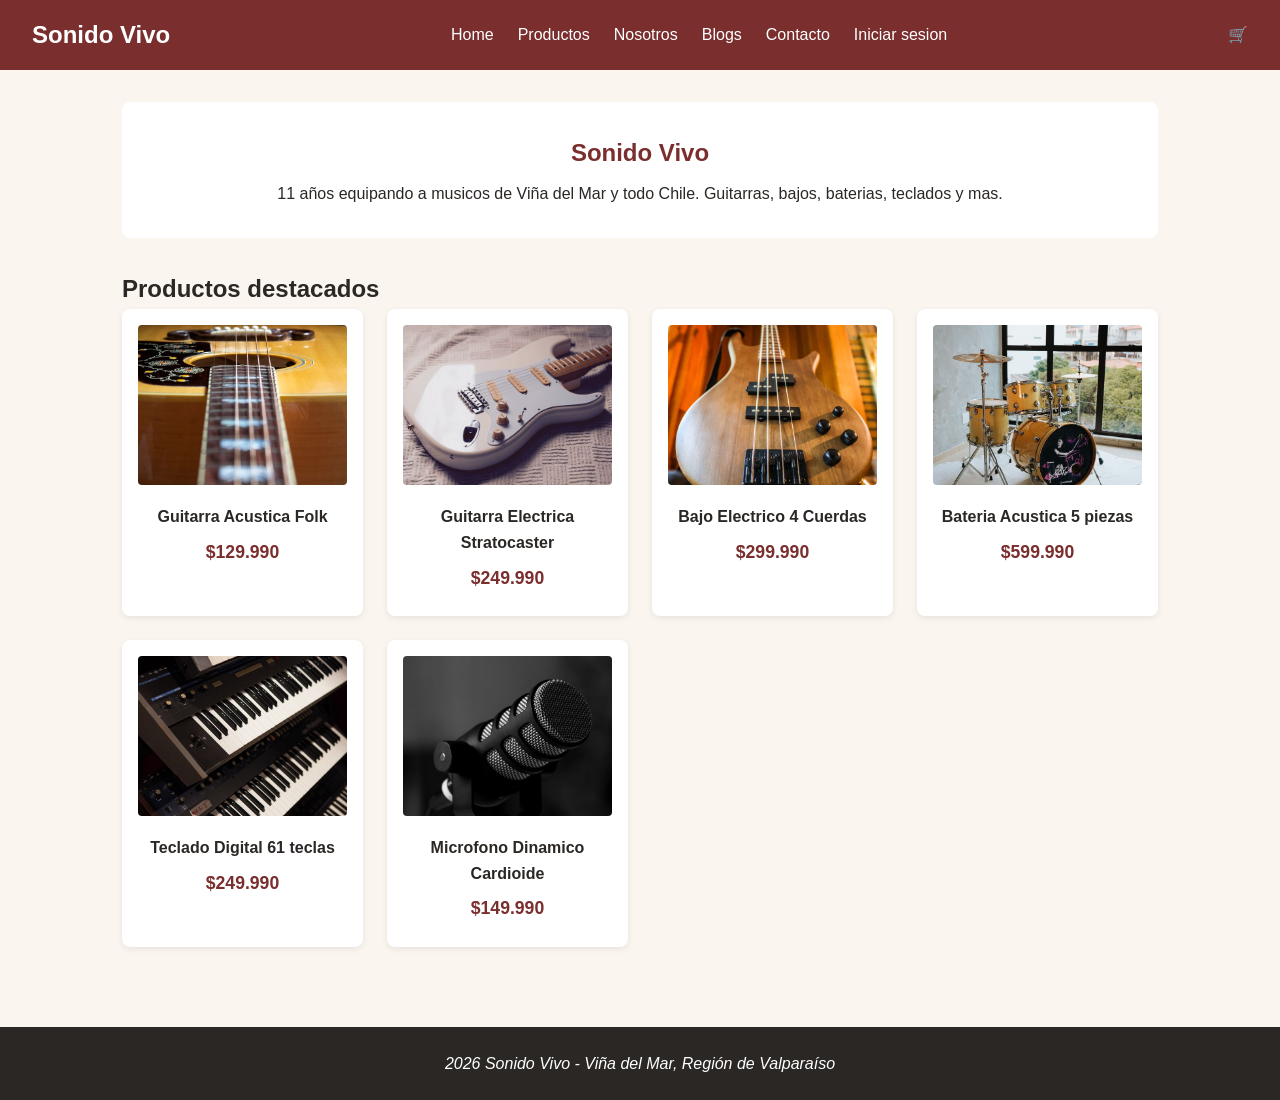
==== index.html @ 57584164 "feat: agrega menu hamburguesa responsive en las 4 paginas del modulo que a mi me tocó" ====
<!DOCTYPE html>
<html lang="es">
<head>
  <meta charset="UTF-8">
  <meta name="viewport" content="width=device-width, initial-scale=1.0">
  <meta name="description" content="Tienda de instrumentos musicales y equipos de audio en Viña del Mar">
  <title>Sonido Vivo | Tienda de Instrumentos Musicales</title>
  <link rel="stylesheet" href="css/estilos.css">
</head>
<body>
 
  <a class="salto-contenido" href="#contenido-principal">Ir al contenido</a>
 
  <header>
    <a href="index.html" class="logo"> Sonido Vivo</a>
    <nav aria-label="Navegación principal">
      <button class="menu-toggle" aria-expanded="false" aria-controls="menu-principal" aria-label="Abrir menú de navegación">☰</button>
      <ul id="menu-principal">
        <li><a href="index.html" aria-current="page">Home</a></li>
        <li><a href="productos.html">Productos</a></li>
        <li><a href="nosotros.html">Nosotros</a></li>
        <li><a href="blogs.html">Blogs</a></li>
        <li><a href="contacto.html">Contacto</a></li>
        <li><a href="login.html">Iniciar sesion</a></li>
      </ul>
    </nav>
    <a href="carrito.html" class="carrito-icono">🛒</a>
  </header>
 
  <main id="contenido-principal">
    <section class="hero">
      <h1>Sonido Vivo</h1>
      <p>11 años equipando a musicos de Viña del Mar y todo Chile. Guitarras, bajos, baterias, teclados y mas.</p>
    </section>
 
    <section>
      <h2>Productos destacados</h2>
      <div class="productos-grid" id="contenedor-destacados">
      </div>
    </section>
  </main>
 
  <footer>
    <address>2026 Sonido Vivo - Viña del Mar, Región de Valparaíso</address>
  </footer>
 
  <script src="js/productos-data.js"></script>
  <script src="js/menu.js"></script>
  <script src="js/home.js"></script>
</body>
</html>
---- css/estilos.css ----
:root {
  --color-primario: #7A2E2E;   /* rojo caoba - header, botones principales */
  --color-acento: #D9A441;     /* ambar dorado - hover, detalles */
  --color-fondo: #FAF6EF;      /* crema - fondo de pagina */
  --color-texto: #2B2724;      /* gris carbon calido - texto principal */
  --color-exito: #5C7A4F;      /* verde oliva - mensajes de exito */
  --color-error: #B33A2E;      /* rojo oxido - errores de validacion */
}
 
/* Reset basico: quitamos margenes/paddings por defecto del navegador
   para tener control total del espaciado nosotros mismos */
* {
  margin: 0;
  padding: 0;
  box-sizing: border-box; /* el padding y el borde se cuentan DENTRO del ancho del elemento, no se suman aparte */
}
 
body {
  font-family: 'Segoe UI', Arial, sans-serif;
  background-color: var(--color-fondo);
  color: var(--color-texto);
  line-height: 1.6; /* mejora la legibilidad de parrafos largos */
}
 
/* ===== ACCESIBILIDAD: SKIP LINK ===== */
.salto-contenido {
  position: absolute;
  padding: 0.75rem 1.5rem;
  background-color: var(--color-primario);
  color: white;
  transform: translateY(-150%);
  z-index: 100;
}
 
.salto-contenido:focus {
  transform: translateY(0);
}
 
/* ===== ESTADOS DE FOCO Y FORMULARIOS (Guia 4, seccion 10) ===== */
:focus-visible {
  outline: 3px solid var(--color-acento);
  outline-offset: 3px;
}
 
input:required,
select:required,
textarea:required {
  border-left: 0.3rem solid var(--color-primario);
}
 
/* ===== HEADER Y NAVEGACION ===== */
header {
  background-color: var(--color-primario);
  color: white;
  padding: 1rem 2rem;
  display: flex;
  justify-content: space-between;
  align-items: center;
  flex-wrap: wrap; /* para que en pantallas chicas el menu baje de linea en vez de aplastarse */
}
 
.logo {
  font-size: 1.5rem;
  font-weight: bold;
  color: white;
  text-decoration: none;
}
 
nav ul {
  list-style: none;
  display: flex;
  gap: 1.5rem;
}
 
nav a {
  color: white;
  text-decoration: none;
  font-weight: 500;
}
 
nav a:hover {
  color: var(--color-acento);
}
 
.carrito-icono {
  color: white;
  text-decoration: none;
  font-weight: bold;
}
 
/* ===== MENU HAMBURGUESA ===== */
.menu-toggle {
  display: none;
  background: none;
  border: none;
  color: white;
  font-size: 1.5rem;
  cursor: pointer;
}
 
@media (max-width: 768px) {
  .menu-toggle {
    display: block;
  }
 
  nav ul {
    display: none;
    flex-direction: column;
    width: 100%;
  }
 
  nav ul.menu-abierto {
    display: flex;
  }
}
 
/* ===== CONTENIDO PRINCIPAL ===== */
main {
  max-width: 1100px;
  margin: 0 auto; /* centra el contenido horizontalmente */
  padding: 2rem;
}
 
.hero {
  background-color: white;
  border-radius: 8px;
  padding: 2rem;
  margin-bottom: 2rem;
  text-align: center;
}
 
.hero h1 {
  color: var(--color-primario);
  margin-bottom: 0.5rem;
}
 
/* ===== GRILLA DE PRODUCTOS ===== */
.productos-grid {
  display: grid;
  grid-template-columns: repeat(auto-fill, minmax(220px, 1fr));
  gap: 1.5rem;
}
 
.producto-card {
  background-color: white;
  border-radius: 8px;
  padding: 1rem;
  text-align: center;
  box-shadow: 0 2px 6px rgba(0, 0, 0, 0.08);
  transition: transform 0.2s; /* efecto suave al pasar el mouse */
}
 
.producto-card:hover {
  transform: translateY(-4px);
}
 
.producto-card a {
  text-decoration: none;
  color: inherit;
}
 
.producto-card img {
  width: 100%;
  height: 160px;
  object-fit: cover; /* recorta la imagen sin deformarla si no calza el tamaño exacto */
  border-radius: 4px;
  margin-bottom: 0.75rem;
}
 
.producto-card h3 {
  font-size: 1rem;
  margin-bottom: 0.25rem;
}
 
.producto-card .precio {
  color: var(--color-primario);
  font-weight: bold;
  font-size: 1.1rem;
  margin: 0.5rem 0;
}
 
.boton {
  background-color: var(--color-acento);
  color: var(--color-texto);
  border: none;
  padding: 0.5rem 1rem;
  border-radius: 4px;
  cursor: pointer;
  font-weight: 600;
}
 
.boton:hover {
  opacity: 0.9;
}
 
/* ===== FOOTER ===== */
footer {
  background-color: var(--color-texto);
  color: white;
  text-align: center;
  padding: 1.5rem;
  margin-top: 3rem;
}
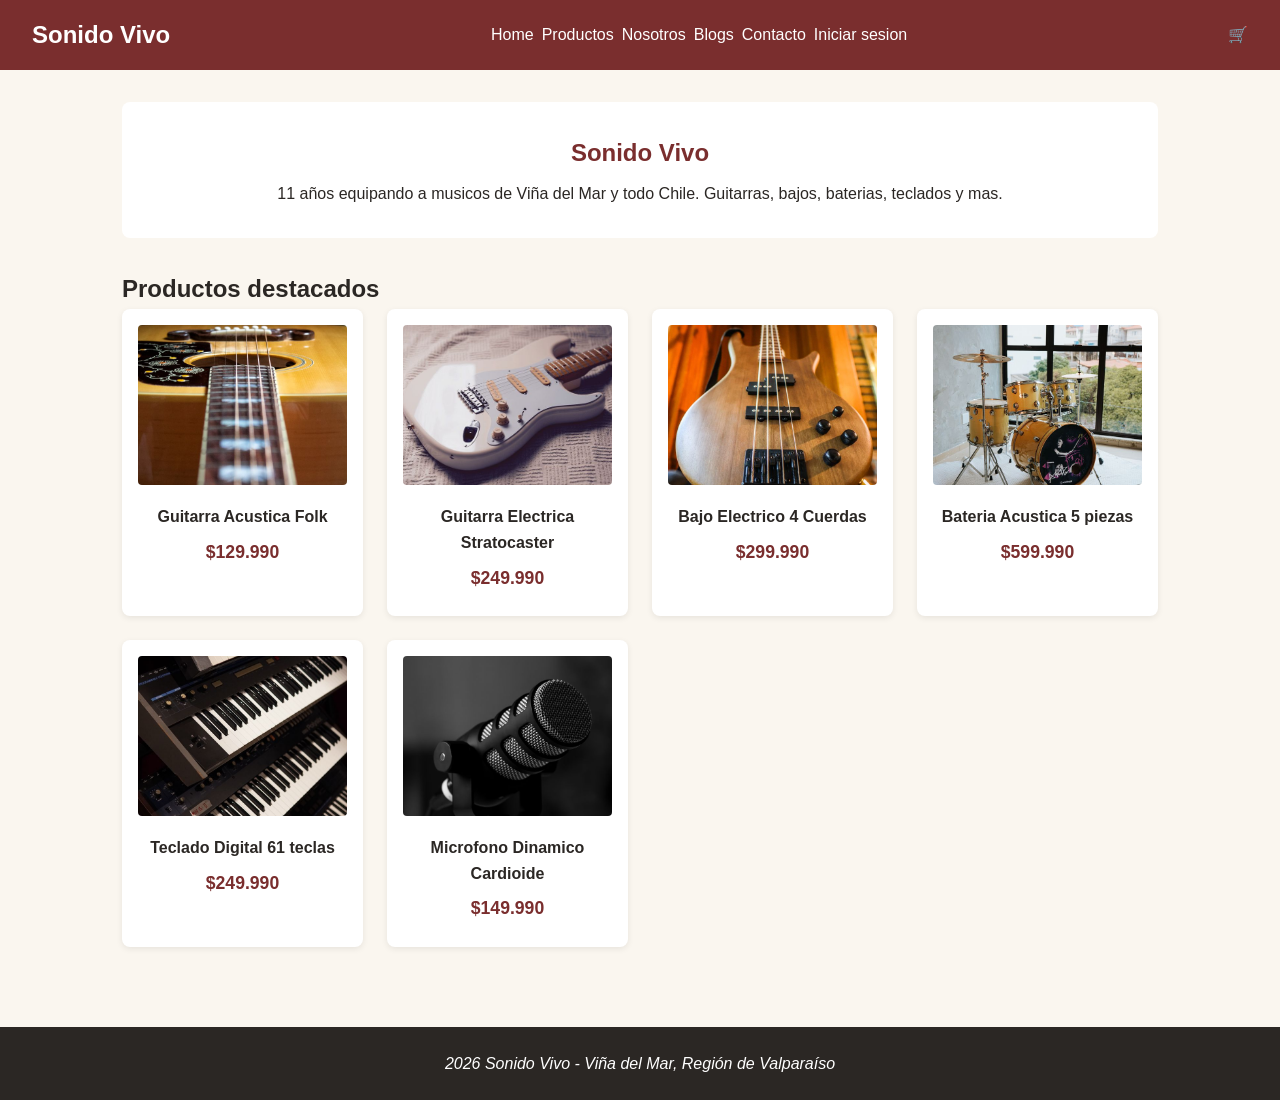
==== commit 10b34c18: "se corrige estructura html seccion menu en todos" ====
--- a/index.html
+++ b/index.html
@@ -5,7 +5,7 @@
   <meta name="viewport" content="width=device-width, initial-scale=1.0">
   <meta name="description" content="Tienda de instrumentos musicales y equipos de audio en Viña del Mar">
   <title>Sonido Vivo | Tienda de Instrumentos Musicales</title>
-  <link rel="stylesheet" href="css/estilos.css">
+  <link rel="stylesheet" href="assets/css/estilos.css">
 </head>
 <body>
  
@@ -13,13 +13,22 @@
  
   <header>
     <a href="index.html" class="logo"> Sonido Vivo</a>
+    <button
+      id="boton-menu"
+      class="boton-menu"
+      type="button"
+      aria-label="Abrir o cerrar menú principal"
+      aria-controls="menu-principal"
+      aria-expanded="false">
+      <span aria-hidden="true">☰</span>
+    </button>
+
     <nav aria-label="Navegación principal">
-      <button class="menu-toggle" aria-expanded="false" aria-controls="menu-principal" aria-label="Abrir menú de navegación">☰</button>
-      <ul id="menu-principal">
+      <ul id="menu-principal" class="menu">
         <li><a href="index.html" aria-current="page">Home</a></li>
         <li><a href="productos.html">Productos</a></li>
         <li><a href="nosotros.html">Nosotros</a></li>
-        <li><a href="blogs.html">Blogs</a></li>
+        <li><a href="blog.html">Blogs</a></li>
         <li><a href="contacto.html">Contacto</a></li>
         <li><a href="login.html">Iniciar sesion</a></li>
       </ul>
@@ -28,6 +37,7 @@
   </header>
  
   <main id="contenido-principal">
+    
     <section class="hero">
       <h1>Sonido Vivo</h1>
       <p>11 años equipando a musicos de Viña del Mar y todo Chile. Guitarras, bajos, baterias, teclados y mas.</p>
--- a/assets/css/estilos.css
+++ b/assets/css/estilos.css
@@ -0,0 +1,342 @@
+:root {
+  --color-primario: #7A2E2E;   /* rojo caoba - header, botones principales */
+  --color-acento: #D9A441;     /* ambar dorado - hover, detalles */
+  --color-fondo: #FAF6EF;      /* crema - fondo de pagina */
+  --color-texto: #2B2724;      /* gris carbon calido - texto principal */
+  --color-exito: #5C7A4F;      /* verde oliva - mensajes de exito */
+  --color-error: #B33A2E;      /* rojo oxido - errores de validacion */
+}
+ 
+/* Reset basico: quitamos margenes/paddings por defecto del navegador
+   para tener control total del espaciado nosotros mismos */
+* {
+  margin: 0;
+  padding: 0;
+  box-sizing: border-box; /* el padding y el borde se cuentan DENTRO del ancho del elemento, no se suman aparte */
+}
+ 
+body {
+  font-family: 'Segoe UI', Arial, sans-serif;
+  background-color: var(--color-fondo);
+  color: var(--color-texto);
+  line-height: 1.6; /* mejora la legibilidad de parrafos largos */
+}
+ 
+/* ===== ACCESIBILIDAD: SKIP LINK ===== */
+.salto-contenido {
+  position: absolute;
+  padding: 0.75rem 1.5rem;
+  background-color: var(--color-primario);
+  color: white;
+  transform: translateY(-150%);
+  z-index: 100;
+}
+ 
+.salto-contenido:focus {
+  transform: translateY(0);
+}
+ 
+/* ===== ESTADOS DE FOCO Y FORMULARIOS (Guia 4, seccion 10) ===== */
+:focus-visible {
+  outline: 3px solid var(--color-acento);
+  outline-offset: 3px;
+}
+ 
+input:required,
+select:required,
+textarea:required {
+  border-left: 0.3rem solid var(--color-primario);
+}
+ 
+/* ===== HEADER Y NAVEGACION ===== */
+header {
+  background-color: var(--color-primario);
+  color: white;
+  padding: 1rem 2rem;
+  display: flex;
+  justify-content: space-between;
+  align-items: center;
+  flex-wrap: wrap; /* para que en pantallas chicas el menu baje de linea en vez de aplastarse */
+}
+ 
+.logo {
+  font-size: 1.5rem;
+  font-weight: bold;
+  color: white;
+  text-decoration: none;
+}
+ 
+nav ul {
+  list-style: none;
+  display: flex;
+  gap: 1.5rem;
+}
+ 
+nav a {
+  color: white;
+  text-decoration: none;
+  font-weight: 500;
+}
+ 
+nav a:hover {
+  color: var(--color-acento);
+}
+ 
+.carrito-icono {
+  color: white;
+  text-decoration: none;
+  font-weight: bold;
+}
+ 
+/* ===== MENU HAMBURGUESA ===== */
+.menu-toggle {
+  display: none;
+  background: none;
+  border: none;
+  color: white;
+  font-size: 1.5rem;
+  cursor: pointer;
+}
+ 
+@media (max-width: 768px) {
+  .menu-toggle {
+    display: block;
+  }
+ 
+  nav ul {
+    display: none;
+    flex-direction: column;
+    width: 100%;
+  }
+ 
+  nav ul.menu-abierto {
+    display: flex;
+  }
+}
+ 
+/* ===== CONTENIDO PRINCIPAL ===== */
+main {
+  max-width: 1100px;
+  margin: 0 auto; /* centra el contenido horizontalmente */
+  padding: 2rem;
+}
+ 
+.hero {
+  background-color: white;
+  border-radius: 8px;
+  padding: 2rem;
+  margin-bottom: 2rem;
+  text-align: center;
+}
+ 
+.hero h1 {
+  color: var(--color-primario);
+  margin-bottom: 0.5rem;
+}
+ 
+/* ===== GRILLA DE PRODUCTOS ===== */
+.productos-grid {
+  display: grid;
+  grid-template-columns: repeat(auto-fill, minmax(220px, 1fr));
+  gap: 1.5rem;
+}
+ 
+.producto-card {
+  background-color: white;
+  border-radius: 8px;
+  padding: 1rem;
+  text-align: center;
+  box-shadow: 0 2px 6px rgba(0, 0, 0, 0.08);
+  transition: transform 0.2s; /* efecto suave al pasar el mouse */
+}
+ 
+.producto-card:hover {
+  transform: translateY(-4px);
+}
+ 
+.producto-card a {
+  text-decoration: none;
+  color: inherit;
+}
+ 
+.producto-card img {
+  width: 100%;
+  height: 160px;
+  object-fit: cover; /* recorta la imagen sin deformarla si no calza el tamaño exacto */
+  border-radius: 4px;
+  margin-bottom: 0.75rem;
+}
+ 
+.producto-card h3 {
+  font-size: 1rem;
+  margin-bottom: 0.25rem;
+}
+ 
+.producto-card .precio {
+  color: var(--color-primario);
+  font-weight: bold;
+  font-size: 1.1rem;
+  margin: 0.5rem 0;
+}
+ 
+.boton {
+  background-color: var(--color-acento);
+  color: var(--color-texto);
+  border: none;
+  padding: 0.5rem 1rem;
+  border-radius: 4px;
+  cursor: pointer;
+  font-weight: 600;
+}
+ 
+.boton:hover {
+  opacity: 0.9;
+}
+ 
+/* ===== FOOTER ===== */
+footer {
+  background-color: var(--color-texto);
+  color: white;
+  text-align: center;
+  padding: 1.5rem;
+  margin-top: 3rem;
+}
+
+/* ===== EXTRAS PARA NOSOTROS ===== */
+.img-fluida {
+  max-width: 100%;
+  height: auto;
+  border-radius: 8px;
+  margin: 1rem 0;
+}
+
+.nosotros-valores h2 {
+  color: var(--color-primario);
+}
+
+/* ===== SECCIÓN DE BLOGS ===== */
+.blogs-contenedor {
+  display: flex;
+  flex-direction: column;
+  gap: 2rem;
+}
+
+.blog-card {
+  background-color: white;
+  border-radius: 8px;
+  padding: 1.5rem;
+  box-shadow: 0 2px 6px rgba(0, 0, 0, 0.08);
+  display: flex;
+  flex-direction: column-reverse; /* En celulares la imagen va arriba */
+  gap: 1.5rem;
+  align-items: center;
+}
+
+.blog-contenido {
+  flex: 1;
+}
+
+.blog-contenido h2 {
+  color: var(--color-primario);
+  margin-bottom: 1rem;
+}
+
+.blog-contenido p {
+  margin-bottom: 1.5rem;
+}
+
+.blog-img {
+  width: 100%;
+  max-width: 400px;
+  height: 250px;
+  object-fit: cover;
+  border-radius: 4px;
+}
+
+/* Para pantallas más grandes (Tablets y PC): Texto a la izq, Imagen a la der */
+@media (min-width: 768px) {
+  .blog-card {
+    flex-direction: row;
+    justify-content: space-between;
+  }
+}
+
+/* ===== DETALLE DE BLOG (Contenedor de lectura) ===== */
+.contenedor-lectura {
+  max-width: 800px; /* Ancho máximo ideal para leer */
+  margin: 0 auto;   /* Centra la sección en la pantalla */
+  padding: 3rem 1rem;
+}
+
+.cabecera-articulo h1 {
+  color: var(--color-primario);
+  margin-bottom: 0.5rem;
+}
+
+.meta-datos {
+  color: #666;
+  font-size: 0.9rem;
+  margin-bottom: 2rem;
+  font-style: italic;
+}
+
+.img-articulo {
+  width: 100%;
+  max-height: 450px;
+  object-fit: cover;
+  border-radius: 8px;
+  margin-bottom: 2rem;
+}
+
+.contenido-texto p {
+  line-height: 1.8;
+  margin-bottom: 1.5rem;
+}
+
+.contenido-texto h2 {
+  margin-top: 2rem;
+  margin-bottom: 1rem;
+  color: var(--color-secundario, #333);
+}
+
+.contenido-texto ul {
+  margin-bottom: 1.5rem;
+  padding-left: 1.5rem;
+  line-height: 1.8;
+}
+
+.acciones-articulo {
+  margin-top: 3rem;
+  text-align: center;
+}
+
+.boton-menu {
+  display: inline-block;
+  padding: 0.65rem 0.85rem;
+  font-size: 1.5rem;
+  background-color: #ffffff;
+  border: 0.1rem solid #1f4b5b;
+  border-radius: 0.35rem;
+  cursor: pointer;
+}
+
+.menu {
+  display: none;
+  flex-direction: column;
+  gap: 0.5rem;
+}
+
+.menu.menu-abierto {
+  display: flex;
+}
+
+@media (min-width: 768px) {
+  .boton-menu {
+    display: none;
+  }
+
+  .menu {
+    display: flex;
+    flex-direction: row;
+  }
+}
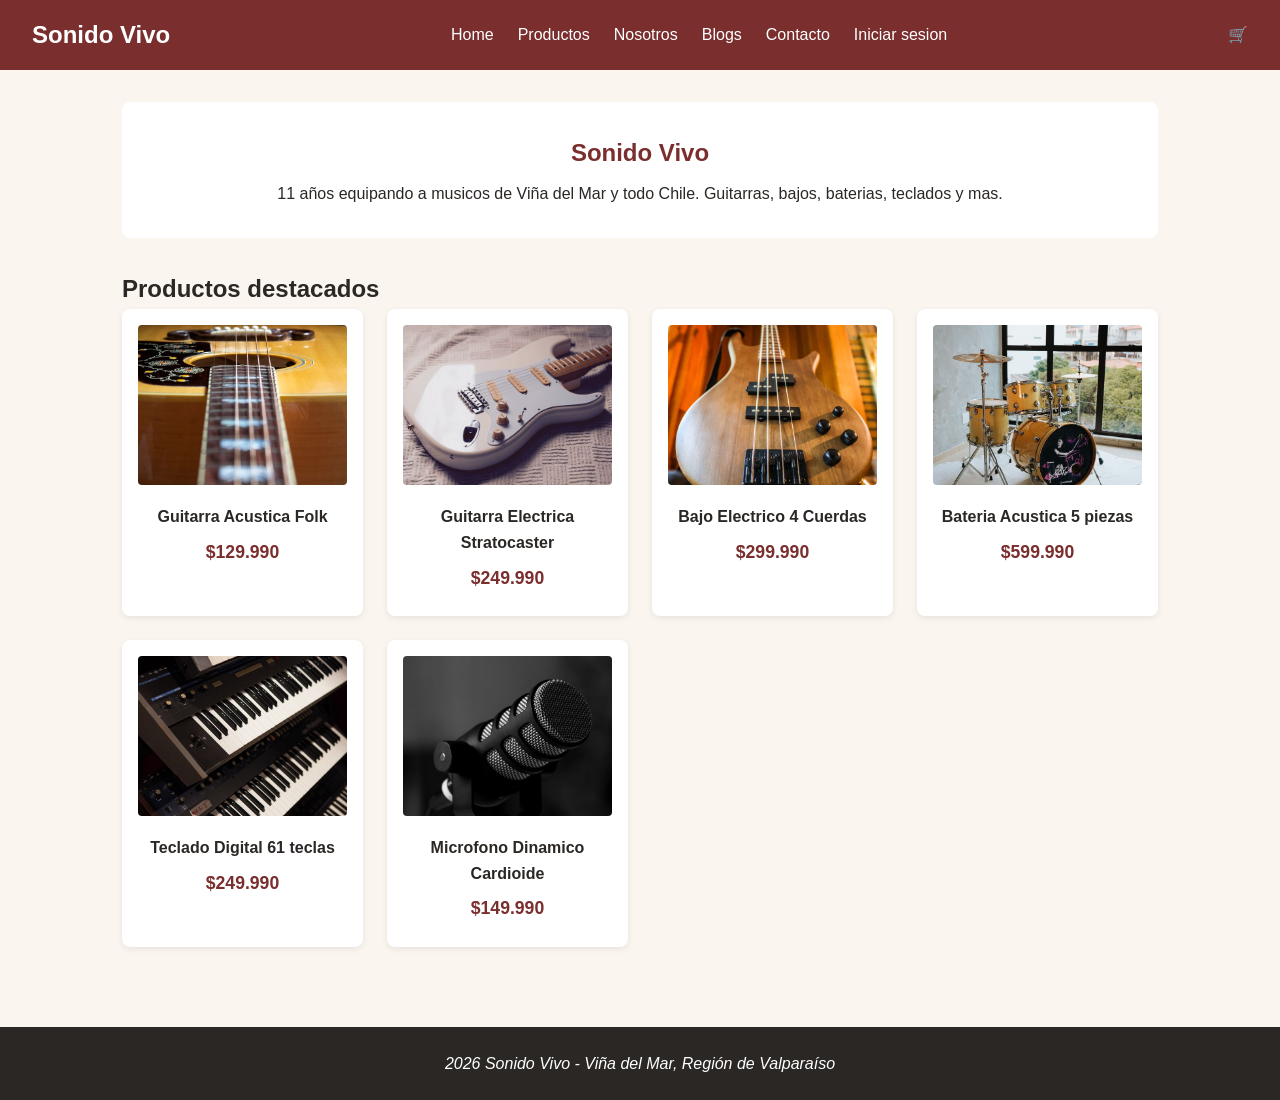
==== commit 6c3d35e5: "fix: corrige rutas relativas de CSS, JS e imágenes en archivos HTML" ====
--- a/index.html
+++ b/index.html
@@ -54,9 +54,9 @@
     <address>2026 Sonido Vivo - Viña del Mar, Región de Valparaíso</address>
   </footer>
  
-  <script src="js/productos-data.js"></script>
-  <script src="js/menu.js"></script>
-  <script src="js/home.js"></script>
+  <script src="assets/js/productos-data.js"></script>
+  <script src="assets/js/menu.js"></script>
+  <script src="assets/js/home.js"></script>
 </body>
 </html>
  
--- a/assets/css/estilos.css
+++ b/assets/css/estilos.css
@@ -6,22 +6,21 @@
   --color-exito: #5C7A4F;      /* verde oliva - mensajes de exito */
   --color-error: #B33A2E;      /* rojo oxido - errores de validacion */
 }
- 
-/* Reset basico: quitamos margenes/paddings por defecto del navegador
-   para tener control total del espaciado nosotros mismos */
+
+/* Reset básico */
 * {
   margin: 0;
   padding: 0;
-  box-sizing: border-box; /* el padding y el borde se cuentan DENTRO del ancho del elemento, no se suman aparte */
-}
- 
+  box-sizing: border-box;
+}
+
 body {
   font-family: 'Segoe UI', Arial, sans-serif;
   background-color: var(--color-fondo);
   color: var(--color-texto);
-  line-height: 1.6; /* mejora la legibilidad de parrafos largos */
-}
- 
+  line-height: 1.6;
+}
+
 /* ===== ACCESIBILIDAD: SKIP LINK ===== */
 .salto-contenido {
   position: absolute;
@@ -31,174 +30,207 @@
   transform: translateY(-150%);
   z-index: 100;
 }
- 
+
 .salto-contenido:focus {
   transform: translateY(0);
 }
- 
-/* ===== ESTADOS DE FOCO Y FORMULARIOS (Guia 4, seccion 10) ===== */
+
+/* ===== ESTADOS DE FOCO Y FORMULARIOS ===== */
 :focus-visible {
-  outline: 3px solid var(--color-acento);
-  outline-offset: 3px;
-}
- 
+  outline: 0.1875rem solid var(--color-acento);
+  outline-offset: 0.1875rem;
+}
+
 input:required,
 select:required,
 textarea:required {
   border-left: 0.3rem solid var(--color-primario);
 }
- 
-/* ===== HEADER Y NAVEGACION ===== */
+
+/* ===== HEADER Y NAVEGACIÓN ===== */
 header {
   background-color: var(--color-primario);
   color: white;
-  padding: 1rem 2rem;
+  padding: 1rem;
   display: flex;
   justify-content: space-between;
   align-items: center;
-  flex-wrap: wrap; /* para que en pantallas chicas el menu baje de linea en vez de aplastarse */
-}
- 
+  flex-wrap: wrap;
+}
+
 .logo {
   font-size: 1.5rem;
   font-weight: bold;
   color: white;
   text-decoration: none;
 }
- 
-nav ul {
+
+.carrito-icono {
+  color: white;
+  text-decoration: none;
+  font-weight: bold;
+}
+
+/* Control del botón menú hamburguesa */
+.boton-menu {
+  display: inline-block;
+  padding: 0.5rem 0.75rem;
+  font-size: 1.5rem;
+  background-color: transparent;
+  color: white;
+  border: 0.0625rem solid white;
+  border-radius: 0.25rem;
+  cursor: pointer;
+}
+
+nav {
+  width: 100%;
+  order: 3; /* En móvil se despliega bajo el logo y el carrito */
+}
+
+.menu {
+  display: none;
   list-style: none;
+  flex-direction: column;
+  gap: 0.75rem;
+  padding-top: 1rem;
+}
+
+.menu.menu-abierto {
   display: flex;
-  gap: 1.5rem;
-}
- 
-nav a {
+}
+
+.menu a {
   color: white;
   text-decoration: none;
   font-weight: 500;
-}
- 
-nav a:hover {
+  display: block;
+}
+
+.menu a:hover {
   color: var(--color-acento);
 }
- 
-.carrito-icono {
-  color: white;
-  text-decoration: none;
-  font-weight: bold;
-}
- 
-/* ===== MENU HAMBURGUESA ===== */
-.menu-toggle {
-  display: none;
-  background: none;
-  border: none;
-  color: white;
-  font-size: 1.5rem;
-  cursor: pointer;
-}
- 
-@media (max-width: 768px) {
-  .menu-toggle {
-    display: block;
-  }
- 
-  nav ul {
+
+/* Adaptación de Header a escritorio (>= 768px / 48rem) */
+@media (min-width: 48rem) {
+  header {
+    padding: 1rem 2rem;
+  }
+
+  .boton-menu {
     display: none;
-    flex-direction: column;
-    width: 100%;
-  }
- 
-  nav ul.menu-abierto {
+  }
+
+  nav {
+    width: auto;
+    order: initial;
+  }
+
+  .menu {
     display: flex;
-  }
-}
- 
+    flex-direction: row;
+    gap: 1.5rem;
+    padding-top: 0;
+  }
+}
+
 /* ===== CONTENIDO PRINCIPAL ===== */
 main {
-  max-width: 1100px;
-  margin: 0 auto; /* centra el contenido horizontalmente */
-  padding: 2rem;
-}
- 
+  max-width: 68.75rem; /* 1100px */
+  margin: 0 auto;
+  padding: 1rem;
+}
+
+@media (min-width: 48rem) {
+  main {
+    padding: 2rem;
+  }
+}
+
 .hero {
   background-color: white;
-  border-radius: 8px;
-  padding: 2rem;
+  border-radius: 0.5rem;
+  padding: 1.5rem 1rem;
   margin-bottom: 2rem;
   text-align: center;
 }
- 
+
+@media (min-width: 48rem) {
+  .hero {
+    padding: 2rem;
+  }
+}
+
 .hero h1 {
   color: var(--color-primario);
   margin-bottom: 0.5rem;
 }
- 
+
 /* ===== GRILLA DE PRODUCTOS ===== */
 .productos-grid {
   display: grid;
-  grid-template-columns: repeat(auto-fill, minmax(220px, 1fr));
+  grid-template-columns: repeat(auto-fill, minmax(min(100%, 13.75rem), 1fr));
   gap: 1.5rem;
 }
- 
+
 .producto-card {
   background-color: white;
-  border-radius: 8px;
+  border-radius: 0.5rem;
   padding: 1rem;
   text-align: center;
-  box-shadow: 0 2px 6px rgba(0, 0, 0, 0.08);
-  transition: transform 0.2s; /* efecto suave al pasar el mouse */
-}
- 
+  box-shadow: 0 0.125rem 0.375rem rgba(0, 0, 0, 0.08);
+  transition: transform 0.2s;
+}
+
 .producto-card:hover {
-  transform: translateY(-4px);
-}
- 
+  transform: translateY(-0.25rem);
+}
+
 .producto-card a {
   text-decoration: none;
   color: inherit;
 }
- 
+
 .producto-card img {
   width: 100%;
-  height: 160px;
-  object-fit: cover; /* recorta la imagen sin deformarla si no calza el tamaño exacto */
-  border-radius: 4px;
+  height: 10rem;
+  object-fit: cover;
+  border-radius: 0.25rem;
   margin-bottom: 0.75rem;
 }
- 
+
 .producto-card h3 {
   font-size: 1rem;
   margin-bottom: 0.25rem;
 }
- 
+
 .producto-card .precio {
   color: var(--color-primario);
   font-weight: bold;
   font-size: 1.1rem;
   margin: 0.5rem 0;
 }
- 
+
 .boton {
   background-color: var(--color-acento);
   color: var(--color-texto);
   border: none;
   padding: 0.5rem 1rem;
-  border-radius: 4px;
+  border-radius: 0.25rem;
   cursor: pointer;
   font-weight: 600;
 }
- 
+
 .boton:hover {
   opacity: 0.9;
 }
- 
+
 /* ===== FOOTER ===== */
 footer {
   background-color: var(--color-texto);
   color: white;
   text-align: center;
-  padding: 1.5rem;
+  padding: 1.5rem 1rem;
   margin-top: 3rem;
 }
 
@@ -206,7 +238,7 @@
 .img-fluida {
   max-width: 100%;
   height: auto;
-  border-radius: 8px;
+  border-radius: 0.5rem;
   margin: 1rem 0;
 }
 
@@ -223,15 +255,23 @@
 
 .blog-card {
   background-color: white;
-  border-radius: 8px;
-  padding: 1.5rem;
-  box-shadow: 0 2px 6px rgba(0, 0, 0, 0.08);
+  border-radius: 0.5rem;
+  padding: 1rem;
+  box-shadow: 0 0.125rem 0.375rem rgba(0, 0, 0, 0.08);
   display: flex;
-  flex-direction: column-reverse; /* En celulares la imagen va arriba */
+  flex-direction: column-reverse;
   gap: 1.5rem;
   align-items: center;
 }
 
+@media (min-width: 48rem) {
+  .blog-card {
+    padding: 1.5rem;
+    flex-direction: row;
+    justify-content: space-between;
+  }
+}
+
 .blog-contenido {
   flex: 1;
 }
@@ -247,25 +287,23 @@
 
 .blog-img {
   width: 100%;
-  max-width: 400px;
-  height: 250px;
+  max-width: 25rem;
+  height: 15.625rem;
   object-fit: cover;
-  border-radius: 4px;
-}
-
-/* Para pantallas más grandes (Tablets y PC): Texto a la izq, Imagen a la der */
-@media (min-width: 768px) {
-  .blog-card {
-    flex-direction: row;
-    justify-content: space-between;
-  }
-}
-
-/* ===== DETALLE DE BLOG (Contenedor de lectura) ===== */
+  border-radius: 0.25rem;
+}
+
+/* ===== DETALLE DE BLOG ===== */
 .contenedor-lectura {
-  max-width: 800px; /* Ancho máximo ideal para leer */
-  margin: 0 auto;   /* Centra la sección en la pantalla */
-  padding: 3rem 1rem;
+  max-width: 50rem;
+  margin: 0 auto;
+  padding: 2rem 1rem;
+}
+
+@media (min-width: 48rem) {
+  .contenedor-lectura {
+    padding: 3rem 1rem;
+  }
 }
 
 .cabecera-articulo h1 {
@@ -282,9 +320,9 @@
 
 .img-articulo {
   width: 100%;
-  max-height: 450px;
+  max-height: 28.125rem;
   object-fit: cover;
-  border-radius: 8px;
+  border-radius: 0.5rem;
   margin-bottom: 2rem;
 }
 
@@ -308,35 +346,4 @@
 .acciones-articulo {
   margin-top: 3rem;
   text-align: center;
-}
-
-.boton-menu {
-  display: inline-block;
-  padding: 0.65rem 0.85rem;
-  font-size: 1.5rem;
-  background-color: #ffffff;
-  border: 0.1rem solid #1f4b5b;
-  border-radius: 0.35rem;
-  cursor: pointer;
-}
-
-.menu {
-  display: none;
-  flex-direction: column;
-  gap: 0.5rem;
-}
-
-.menu.menu-abierto {
-  display: flex;
-}
-
-@media (min-width: 768px) {
-  .boton-menu {
-    display: none;
-  }
-
-  .menu {
-    display: flex;
-    flex-direction: row;
-  }
-}
+}
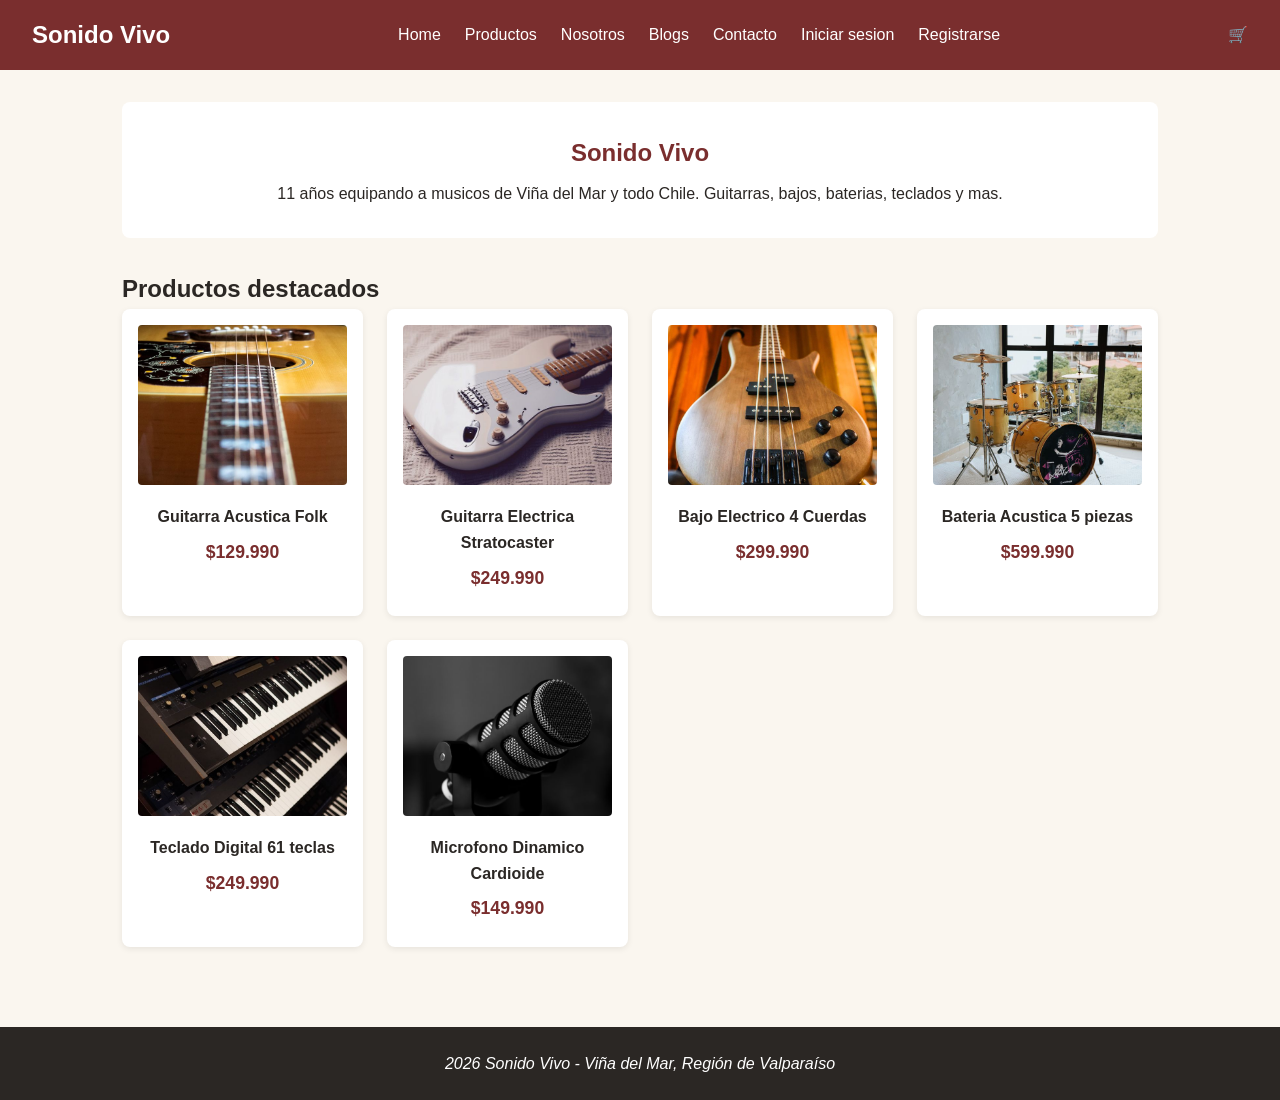
==== commit 5f05170d: "Merge pull request #11 from RomanMateos/feature/registro Feature/registro" ====
--- a/index.html
+++ b/index.html
@@ -31,6 +31,7 @@
         <li><a href="blog.html">Blogs</a></li>
         <li><a href="contacto.html">Contacto</a></li>
         <li><a href="login.html">Iniciar sesion</a></li>
+        <li><a href="signup.html">Registrarse</a></li>
       </ul>
     </nav>
     <a href="carrito.html" class="carrito-icono">🛒</a>
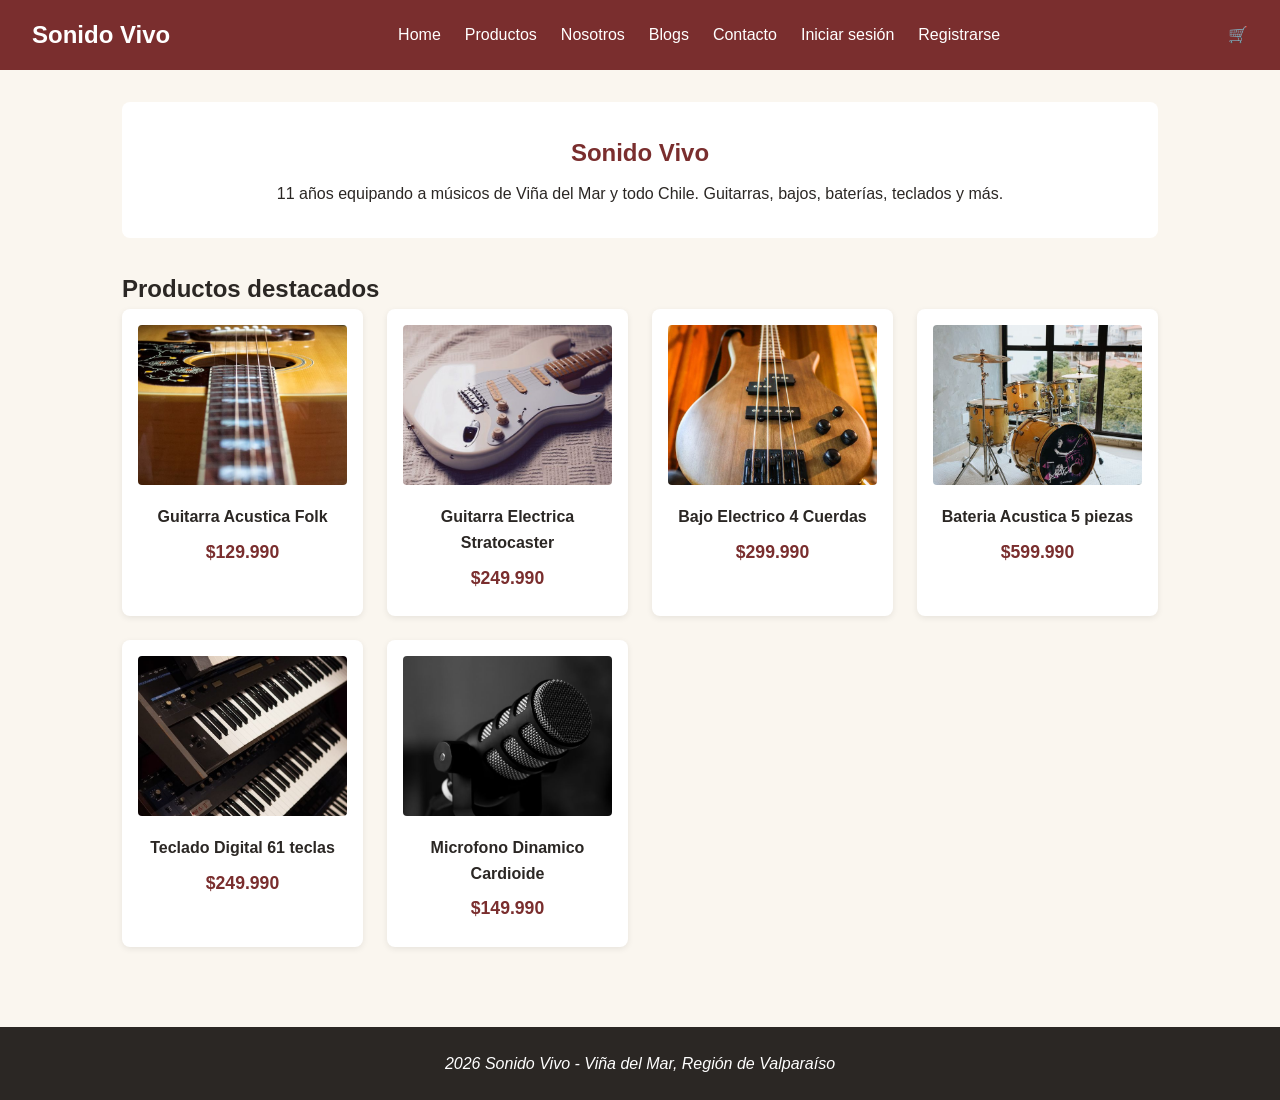
==== commit 7e0fafde: "Fix: correccion de rutas de assets, sintaxis HTML y enlaces de navegacion" ====
--- a/index.html
+++ b/index.html
@@ -8,11 +8,10 @@
   <link rel="stylesheet" href="assets/css/estilos.css">
 </head>
 <body>
- 
   <a class="salto-contenido" href="#contenido-principal">Ir al contenido</a>
- 
+
   <header>
-    <a href="index.html" class="logo"> Sonido Vivo</a>
+    <a href="index.html" class="logo">Sonido Vivo</a>
     <button
       id="boton-menu"
       class="boton-menu"
@@ -30,34 +29,31 @@
         <li><a href="nosotros.html">Nosotros</a></li>
         <li><a href="blog.html">Blogs</a></li>
         <li><a href="contacto.html">Contacto</a></li>
-        <li><a href="login.html">Iniciar sesion</a></li>
+        <li><a href="login.html">Iniciar sesión</a></li>
         <li><a href="signup.html">Registrarse</a></li>
       </ul>
     </nav>
     <a href="carrito.html" class="carrito-icono">🛒</a>
   </header>
- 
+
   <main id="contenido-principal">
-    
     <section class="hero">
       <h1>Sonido Vivo</h1>
-      <p>11 años equipando a musicos de Viña del Mar y todo Chile. Guitarras, bajos, baterias, teclados y mas.</p>
+      <p>11 años equipando a músicos de Viña del Mar y todo Chile. Guitarras, bajos, baterías, teclados y más.</p>
     </section>
- 
+
     <section>
       <h2>Productos destacados</h2>
-      <div class="productos-grid" id="contenedor-destacados">
-      </div>
+      <div class="productos-grid" id="contenedor-destacados"></div>
     </section>
   </main>
- 
+
   <footer>
     <address>2026 Sonido Vivo - Viña del Mar, Región de Valparaíso</address>
   </footer>
- 
+
   <script src="assets/js/productos-data.js"></script>
   <script src="assets/js/menu.js"></script>
   <script src="assets/js/home.js"></script>
 </body>
-</html>
- 
+</html>
--- a/assets/css/estilos.css
+++ b/assets/css/estilos.css
@@ -71,7 +71,6 @@
   font-weight: bold;
 }
 
-/* Control del botón menú hamburguesa */
 .boton-menu {
   display: inline-block;
   padding: 0.5rem 0.75rem;
@@ -85,7 +84,7 @@
 
 nav {
   width: 100%;
-  order: 3; /* En móvil se despliega bajo el logo y el carrito */
+  order: 3;
 }
 
 .menu {
@@ -111,7 +110,6 @@
   color: var(--color-acento);
 }
 
-/* Adaptación de Header a escritorio (>= 768px / 48rem) */
 @media (min-width: 48rem) {
   header {
     padding: 1rem 2rem;
@@ -136,7 +134,7 @@
 
 /* ===== CONTENIDO PRINCIPAL ===== */
 main {
-  max-width: 68.75rem; /* 1100px */
+  max-width: 68.75rem;
   margin: 0 auto;
   padding: 1rem;
 }
@@ -219,6 +217,7 @@
   border-radius: 0.25rem;
   cursor: pointer;
   font-weight: 600;
+  text-decoration: none;
 }
 
 .boton:hover {
@@ -293,57 +292,73 @@
   border-radius: 0.25rem;
 }
 
-/* ===== DETALLE DE BLOG ===== */
-.contenedor-lectura {
-  max-width: 50rem;
-  margin: 0 auto;
-  padding: 2rem 1rem;
-}
-
-@media (min-width: 48rem) {
-  .contenedor-lectura {
-    padding: 3rem 1rem;
-  }
-}
-
-.cabecera-articulo h1 {
-  color: var(--color-primario);
-  margin-bottom: 0.5rem;
-}
-
-.meta-datos {
-  color: #666;
-  font-size: 0.9rem;
-  margin-bottom: 2rem;
-  font-style: italic;
-}
-
-.img-articulo {
+/* ===== CONFIRMACIÓN Y FORMULARIOS ===== */
+.mensaje-confirmacion {
+  text-align: center;
+  padding: 3rem 1rem;
+}
+
+.mensaje-confirmacion .etiqueta {
+  color: var(--color-exito);
+  font-weight: bold;
+  font-size: 1.2rem;
+}
+
+.formulario-registro {
+  display: grid;
+  gap: 1rem;
+  max-width: 48rem;
+  margin: 1.5rem auto 0;
+}
+
+.formulario-registro fieldset {
+  display: grid;
+  gap: 0.75rem;
+  padding: 1rem;
+  border: 1px solid #b8c4cf;
+  border-radius: 0.25rem;
+}
+
+.formulario-registro input,
+.formulario-registro select,
+.formulario-registro textarea {
   width: 100%;
-  max-height: 28.125rem;
-  object-fit: cover;
-  border-radius: 0.5rem;
-  margin-bottom: 2rem;
-}
-
-.contenido-texto p {
-  line-height: 1.8;
-  margin-bottom: 1.5rem;
-}
-
-.contenido-texto h2 {
-  margin-top: 2rem;
-  margin-bottom: 1rem;
-  color: var(--color-secundario, #333);
-}
-
-.contenido-texto ul {
-  margin-bottom: 1.5rem;
-  padding-left: 1.5rem;
-  line-height: 1.8;
-}
-
-.acciones-articulo {
-  margin-top: 3rem;
-  text-align: center;
+  padding: 0.7rem;
+  font: inherit;
+}
+
+.formulario-registro input[type="radio"],
+.formulario-registro input[type="checkbox"] {
+  width: auto;
+}
+
+.campo-formulario {
+  display: flex;
+  flex-direction: column;
+  gap: 0.25rem;
+}
+
+.mensaje-error {
+  color: var(--color-error);
+  font-size: 0.85rem;
+}
+
+button[type="submit"],
+.boton-submit {
+  display: inline-block;
+  width: fit-content;
+  padding: 0.7rem 1rem;
+  color: #ffffff;
+  background: var(--color-primario);
+  border: 0;
+  border-radius: 0.5rem;
+  font: inherit;
+  font-weight: 700;
+  text-decoration: none;
+  cursor: pointer;
+}
+
+button[type="submit"]:hover,
+.boton-submit:hover {
+  background: var(--color-exito);
 }
